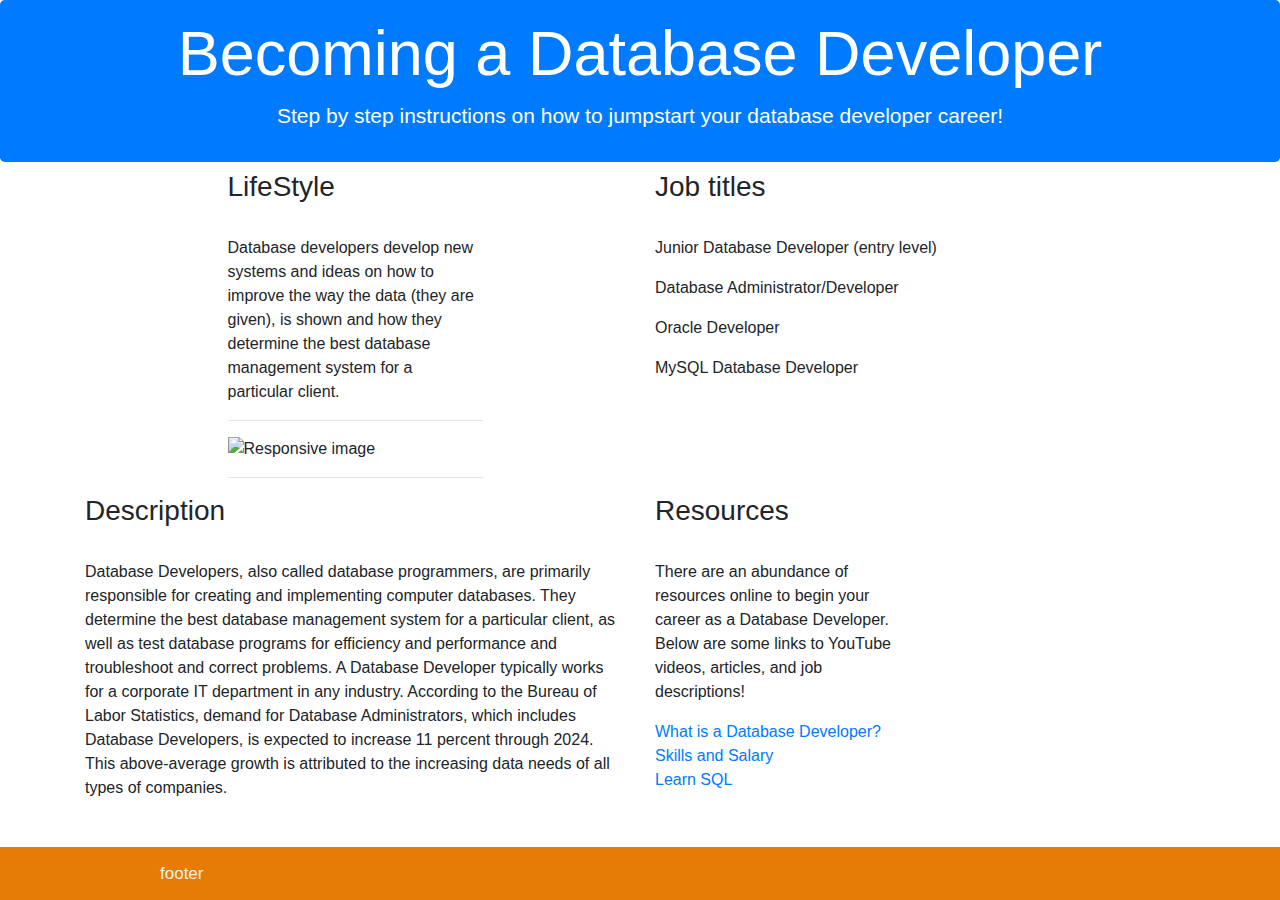
==== Index.html @ f9c74279 "addd description" ====
<!DOCTYPE html>
<html lang="en">
<head>
  <title>Database Developer</title>
  <meta charset="utf-8">
  <meta name="viewport" content="width=device-width, initial-scale=1">
  <link rel="stylesheet" href="https://maxcdn.bootstrapcdn.com/bootstrap/4.3.1/css/bootstrap.min.css">
  <link rel="stylesheet" href="Database-home-css.css">
  <script src="https://ajax.googleapis.com/ajax/libs/jquery/3.4.1/jquery.min.js"></script>
  <script src="https://cdnjs.cloudflare.com/ajax/libs/popper.js/1.14.7/umd/popper.min.js"></script>
  <script src="https://maxcdn.bootstrapcdn.com/bootstrap/4.3.1/js/bootstrap.min.js"></script>
</head>
<body>

<div class="jumbotron text-center p-3 mb-2 bg-primary text-white">
  <h1>Becoming a Database Developer</h1>
  <p class="font-weight-light">Step by step instructions on how to <b>jumpstart</b> your database developer career!</p> 
</div>
  
<div class="container">
  <div class="row">
    <div class="col-sm-3 float-left container-fluid  ">
      <h3>LifeStyle</h3><br>        
      <p>Database developers develop new systems and ideas on how to improve the way the data (they are given), 
         is shown and how they determine the best database management system for a particular client.</p>
         <hr>

         <img src="..." class="img-fluid" alt="Responsive image">

         <hr>

         
        
    </div>
    <div class="col-sm-6 float-center ">
      <h3>Job titles</h3><br>
      <p>Junior Database Developer (entry level) </p>
      <p>Database Administrator/Developer</p>
      <p>Oracle Developer</p>
      <p> MySQL Database Developer </p>
    </div>
    <div class="col-sm-6 float-center ">
      <h3>Description</h3><br>
      <p>Database Developers, also called database programmers, are primarily responsible for creating and implementing computer databases. They determine the best database management system for a particular client, as well as test database programs for efficiency and performance and troubleshoot and correct problems. A Database Developer typically works for a corporate IT department in any industry. According to the Bureau of Labor Statistics, demand for Database Administrators, which includes Database Developers, is expected to increase 11 percent through 2024. This above-average growth is attributed to the increasing data needs of all types of companies.</p>
    </div>
    <div class="col-sm-3 float-right">
      <h3>Resources</h3><br>
      <p>There are an abundance of resources online to begin your career as a Database Developer. Below are some links to YouTube videos, articles, and job descriptions! </p>
      <a href="https://www.jobhero.com/what-is-a-database-developer/" target="_blank">What is a Database Developer?</a>
      <a href="https://www.roberthalf.com/blog/salaries-and-skills/what-does-it-take-to-be-a-sql-database-developer" target="_blank">Skills and Salary</a>
      <a href="https://www.youtube.com/watch?v=HXV3zeQKqGY" target="_blank"><br>Learn SQL</a>
    </div>
  </div>
</div>


<footer> 
  <div class="navbarM">
      <p> footer</p>
    </div>

</footer>

</body>
</html>
---- Database-home-css.css ----
body {
    margin: 0;
    font-family: Arial, Helvetica, sans-serif;
  }
  
 
  .navbarM {
    overflow: hidden;
    background-color: rgb(230, 124, 3);  
    position: fixed;
    bottom: 0;
    width: 100%;
  }
  
  .navbarM p {
    float: left;
    display: block;
    color: #f2f2f2;
    text-align: center;
    padding: 14px 160px ;
    text-decoration: none;
    font-size: 17px;
    margin:auto;
  }
  
  .navbarM a:hover {
    background-color: #ddd;
    color: black;
  }
  
  .navbarM a.active {
    background-color: #4CAF50;
    color: white;
  }
  
  .navbarM .icon {
    display: none;
  }
  
  @media screen and (max-width: 600px) {
    .navbarM a:not(:first-child) {display: none;}
    .navbarM a.icon {
      float: right;
      display: block;
    }
  }
  
  @media screen and (max-width: 600px) {
    .navbarM.responsive .icon {
      position: absolute;
      right: 0;
      bottom:0;
    }
    .navbarM.responsive a {
      float: none;
      display: block;
      text-align: left;
    }
  
  }

/* Something in this code is making 
the layout of this website look nice. I'm too lazy to fine out what it is tho lol. */
  .jumbotron{
    padding-top:30px;
    padding-bottom:30px;
    margin-bottom:30px;
    color:inherit;
    background-color: #25ced1;}

  .jumbotron h1{
      text-align:center;
      color:inherit}
  .jumbotron p{
      margin-bottom:15px;
      font-size:21px;
      font-weight:200;
      text-align: center;
    
    }
  .jumbotron>hr{border-top-color:#d5d5d5}
    .container 
    .jumbotron,.container-fluid .jumbotron{
      padding-right:15px;
      padding-left:15px;
      border-radius:6px;
      background-color: #25ced1;
    }
    .jumbotron .container{max-width:100%}


    @media screen and (min-width:768px)
    {.jumbotron{
      padding-top:48px;
      padding-bottom:48px
    }
    .container .jumbotron,.container-fluid .jumbotron{
      padding-right:60px;
      padding-left:60px
    }
    .jumbotron .h1,.jumbotron h1{
      font-size:63px}
    }
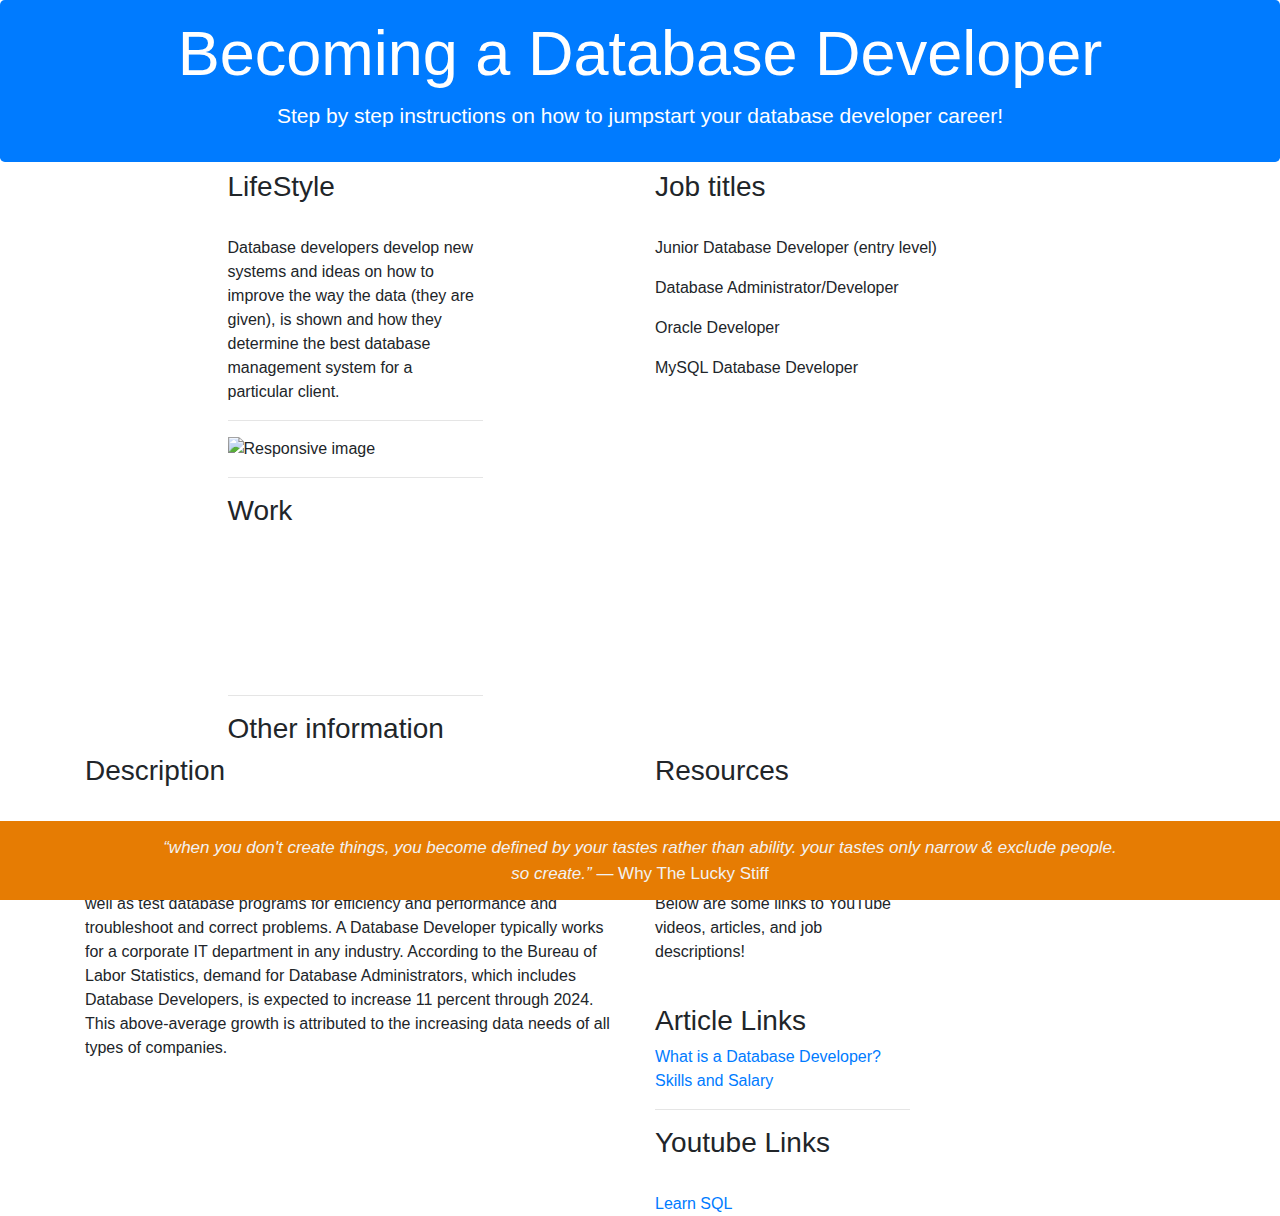
==== commit 820176ae: "addd description" ====
--- a/Index.html
+++ b/Index.html
@@ -29,8 +29,19 @@
 
          <hr>
 
+         <h3>Work </h3>
+
+         <div class="embed-responsive embed-responsive-16by9">
+          <iframe width="560" height="315" src="https://www.youtube.com/embed/xC-c7E5PK0Y" class="embed-responsive-item" style="width: 150px; height: auto" frameborder="0" allow="accelerometer; autoplay; encrypted-media; gyroscope; picture-in-picture" allowfullscreen></iframe>
+        </div>
+        
+
+
+        <hr>
+
+        <h3>Other information </h3>
+
          
-        
     </div>
     <div class="col-sm-6 float-center ">
       <h3>Job titles</h3><br>
@@ -46,8 +57,15 @@
     <div class="col-sm-3 float-right">
       <h3>Resources</h3><br>
       <p>There are an abundance of resources online to begin your career as a Database Developer. Below are some links to YouTube videos, articles, and job descriptions! </p>
+      <br>
+      <h3>Article Links</h3>
       <a href="https://www.jobhero.com/what-is-a-database-developer/" target="_blank">What is a Database Developer?</a>
       <a href="https://www.roberthalf.com/blog/salaries-and-skills/what-does-it-take-to-be-a-sql-database-developer" target="_blank">Skills and Salary</a>
+      
+      <br>
+      <hr>
+
+      <h3>Youtube Links</h3>
       <a href="https://www.youtube.com/watch?v=HXV3zeQKqGY" target="_blank"><br>Learn SQL</a>
     </div>
   </div>
@@ -56,7 +74,9 @@
 
 <footer> 
   <div class="navbarM">
-      <p> footer</p>
+    <p>
+      <i>“when you don't create things, you become defined by your tastes rather than ability. your tastes only narrow & exclude people. so create.”</i>
+      ― Why The Lucky Stiff</p>
     </div>
 
 </footer>
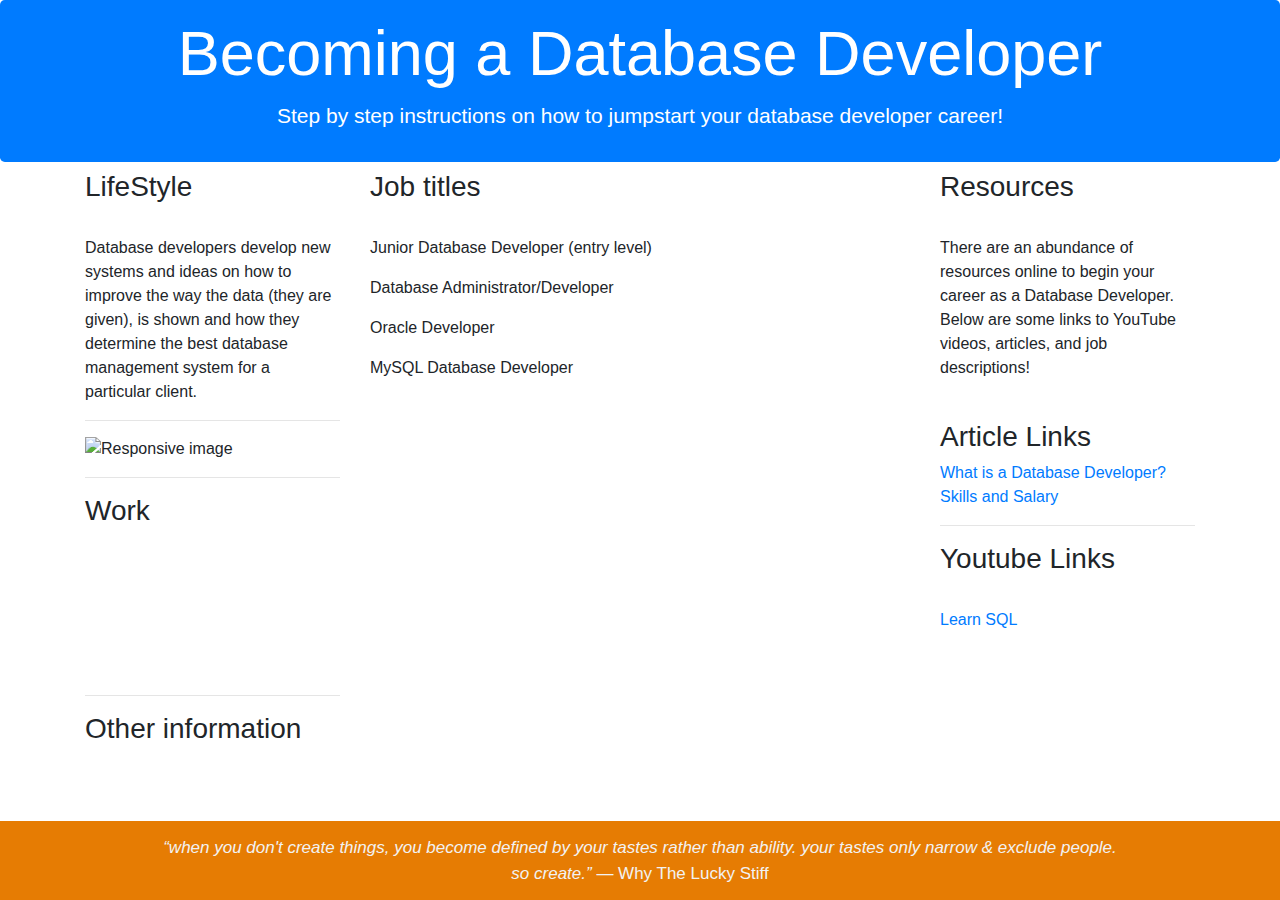
==== commit 6e78949c: "Update Index.html" ====
--- a/Index.html
+++ b/Index.html
@@ -50,10 +50,6 @@
       <p>Oracle Developer</p>
       <p> MySQL Database Developer </p>
     </div>
-    <div class="col-sm-6 float-center ">
-      <h3>Description</h3><br>
-      <p>Database Developers, also called database programmers, are primarily responsible for creating and implementing computer databases. They determine the best database management system for a particular client, as well as test database programs for efficiency and performance and troubleshoot and correct problems. A Database Developer typically works for a corporate IT department in any industry. According to the Bureau of Labor Statistics, demand for Database Administrators, which includes Database Developers, is expected to increase 11 percent through 2024. This above-average growth is attributed to the increasing data needs of all types of companies.</p>
-    </div>
     <div class="col-sm-3 float-right">
       <h3>Resources</h3><br>
       <p>There are an abundance of resources online to begin your career as a Database Developer. Below are some links to YouTube videos, articles, and job descriptions! </p>
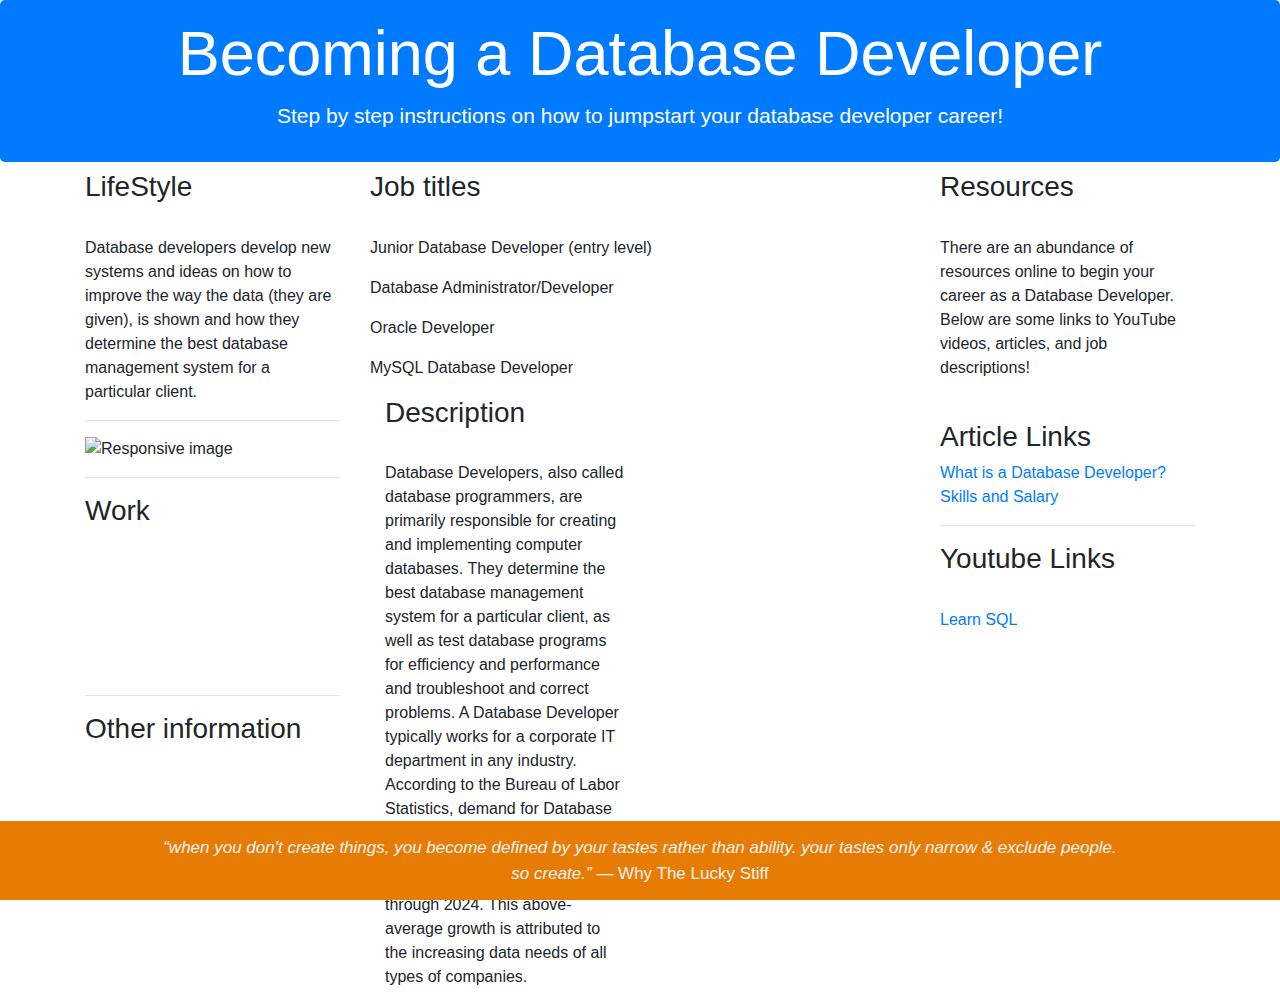
==== commit a57839ed: "Update Index.html" ====
--- a/Index.html
+++ b/Index.html
@@ -49,6 +49,10 @@
       <p>Database Administrator/Developer</p>
       <p>Oracle Developer</p>
       <p> MySQL Database Developer </p>
+      <div class="col-sm-6 float-center ">
+        <h3>Description</h3><br>
+        <p>Database Developers, also called database programmers, are primarily responsible for creating and implementing computer databases. They determine the best database management system for a particular client, as well as test database programs for efficiency and performance and troubleshoot and correct problems. A Database Developer typically works for a corporate IT department in any industry. According to the Bureau of Labor Statistics, demand for Database Administrators, which includes Database Developers, is expected to increase 11 percent through 2024. This above-average growth is attributed to the increasing data needs of all types of companies.</p>
+      </div>
     </div>
     <div class="col-sm-3 float-right">
       <h3>Resources</h3><br>
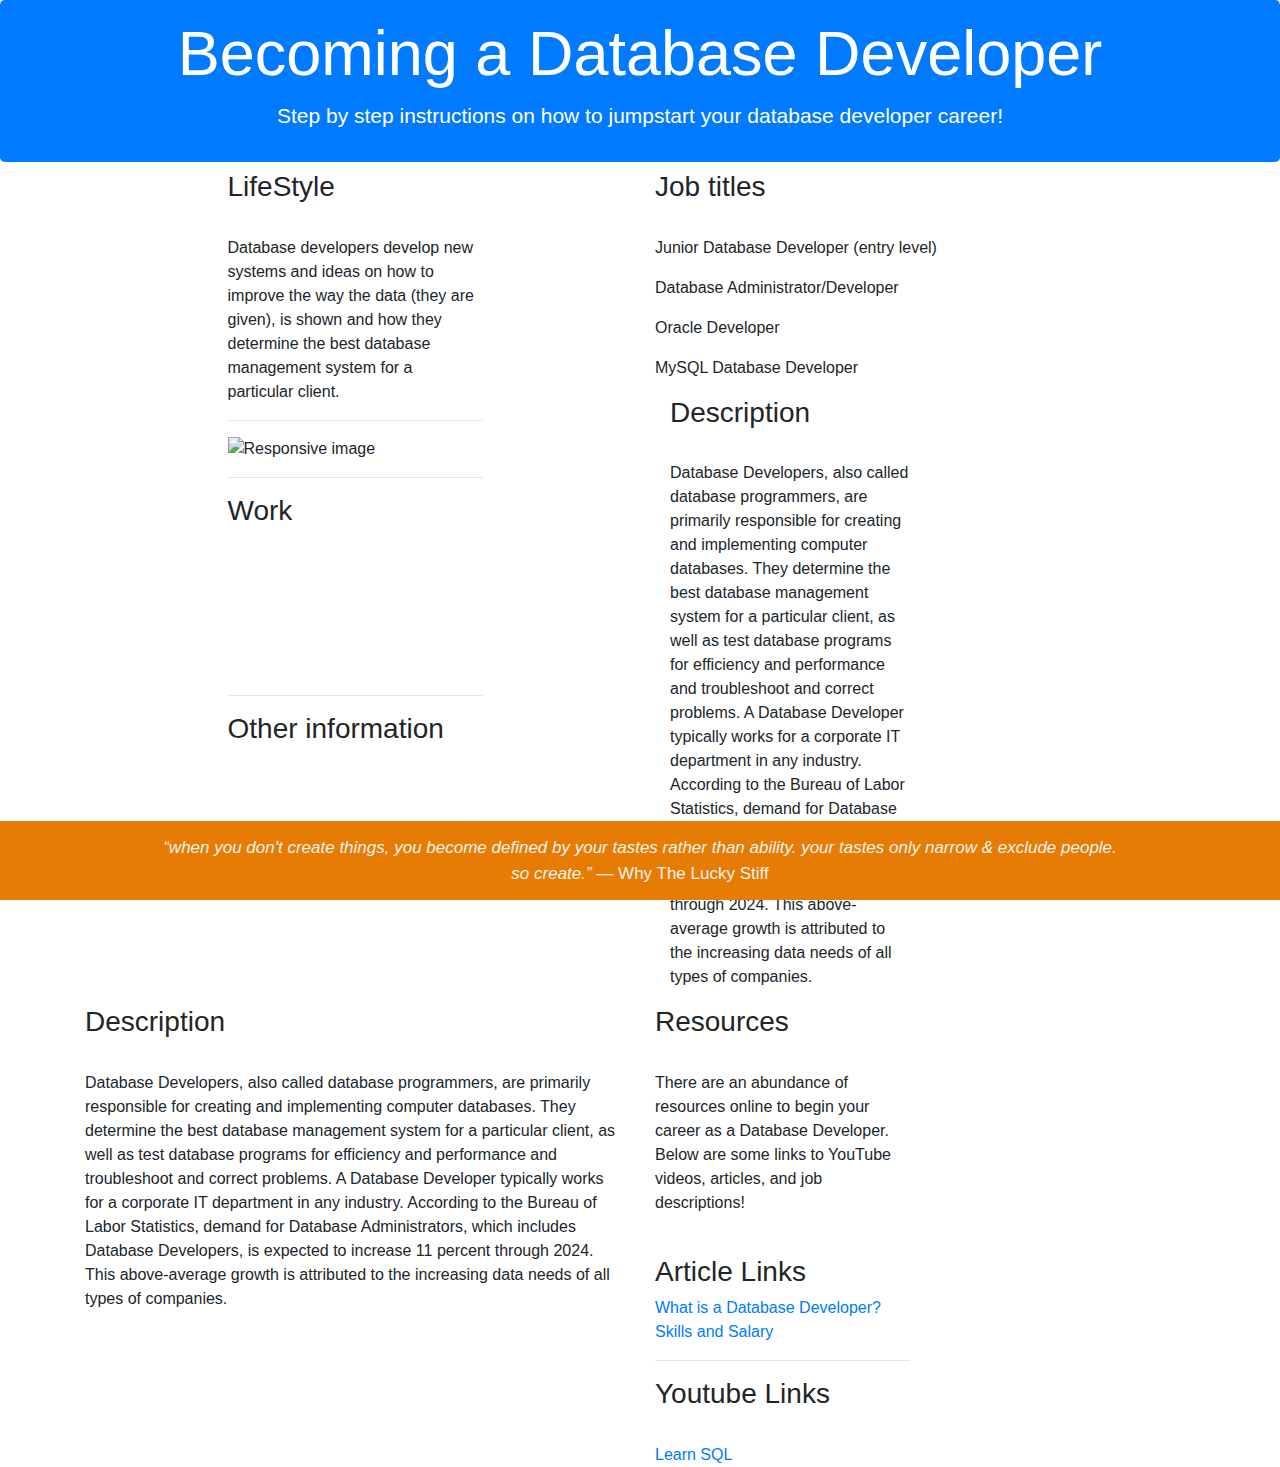
==== commit eb67ec3a: "Merge branch 'master' of https://github.com/Maverick206/ITC134-A4-webproject" ====
--- a/Index.html
+++ b/Index.html
@@ -54,6 +54,10 @@
         <p>Database Developers, also called database programmers, are primarily responsible for creating and implementing computer databases. They determine the best database management system for a particular client, as well as test database programs for efficiency and performance and troubleshoot and correct problems. A Database Developer typically works for a corporate IT department in any industry. According to the Bureau of Labor Statistics, demand for Database Administrators, which includes Database Developers, is expected to increase 11 percent through 2024. This above-average growth is attributed to the increasing data needs of all types of companies.</p>
       </div>
     </div>
+    <div class="col-sm-6 float-center ">
+      <h3>Description</h3><br>
+      <p>Database Developers, also called database programmers, are primarily responsible for creating and implementing computer databases. They determine the best database management system for a particular client, as well as test database programs for efficiency and performance and troubleshoot and correct problems. A Database Developer typically works for a corporate IT department in any industry. According to the Bureau of Labor Statistics, demand for Database Administrators, which includes Database Developers, is expected to increase 11 percent through 2024. This above-average growth is attributed to the increasing data needs of all types of companies.</p>
+    </div>
     <div class="col-sm-3 float-right">
       <h3>Resources</h3><br>
       <p>There are an abundance of resources online to begin your career as a Database Developer. Below are some links to YouTube videos, articles, and job descriptions! </p>
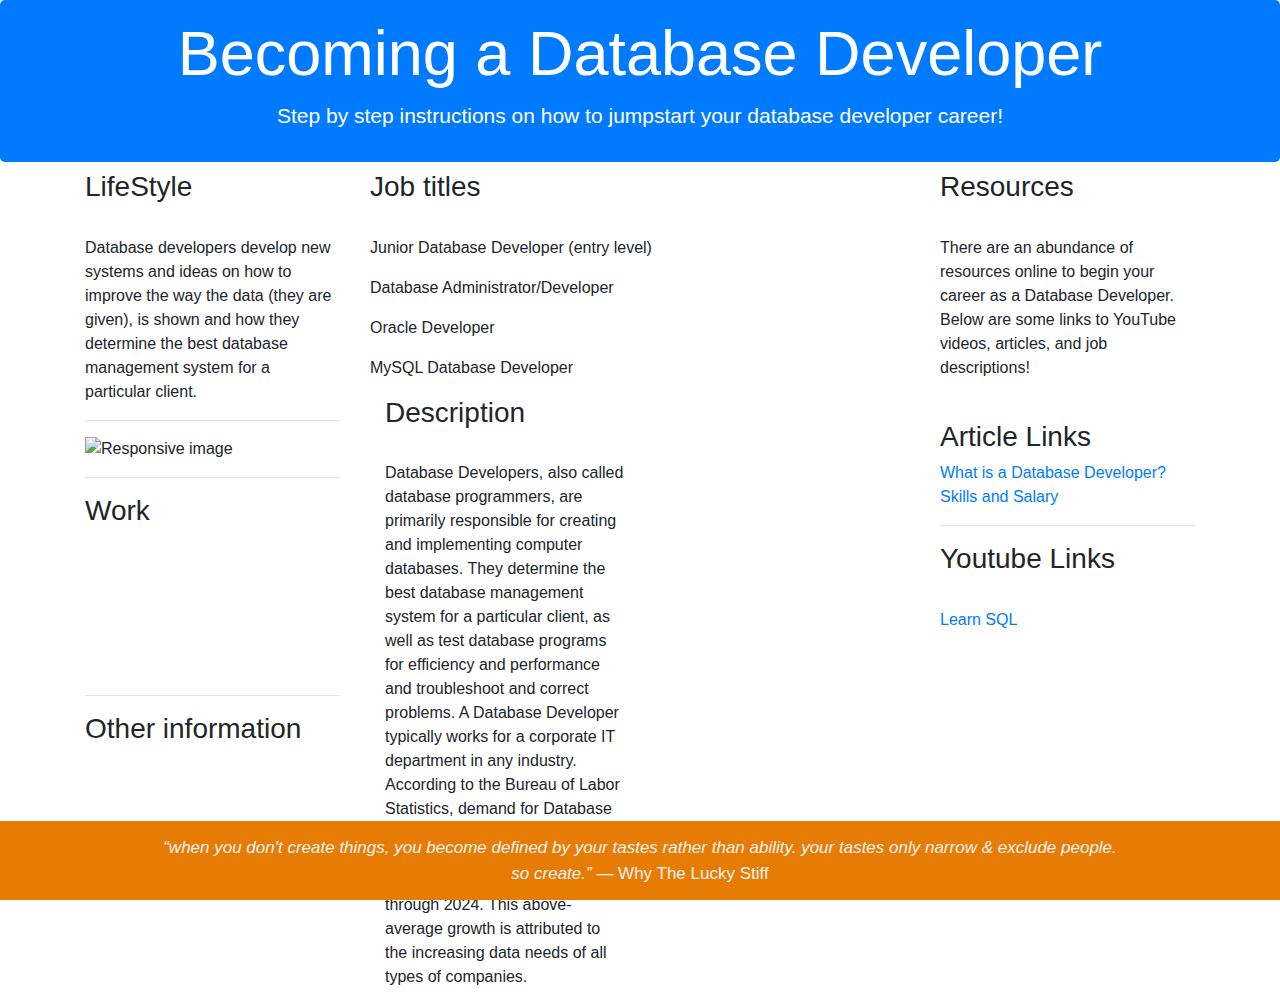
==== commit c26c9bfb: "Update Index.html" ====
--- a/Index.html
+++ b/Index.html
@@ -54,10 +54,6 @@
         <p>Database Developers, also called database programmers, are primarily responsible for creating and implementing computer databases. They determine the best database management system for a particular client, as well as test database programs for efficiency and performance and troubleshoot and correct problems. A Database Developer typically works for a corporate IT department in any industry. According to the Bureau of Labor Statistics, demand for Database Administrators, which includes Database Developers, is expected to increase 11 percent through 2024. This above-average growth is attributed to the increasing data needs of all types of companies.</p>
       </div>
     </div>
-    <div class="col-sm-6 float-center ">
-      <h3>Description</h3><br>
-      <p>Database Developers, also called database programmers, are primarily responsible for creating and implementing computer databases. They determine the best database management system for a particular client, as well as test database programs for efficiency and performance and troubleshoot and correct problems. A Database Developer typically works for a corporate IT department in any industry. According to the Bureau of Labor Statistics, demand for Database Administrators, which includes Database Developers, is expected to increase 11 percent through 2024. This above-average growth is attributed to the increasing data needs of all types of companies.</p>
-    </div>
     <div class="col-sm-3 float-right">
       <h3>Resources</h3><br>
       <p>There are an abundance of resources online to begin your career as a Database Developer. Below are some links to YouTube videos, articles, and job descriptions! </p>
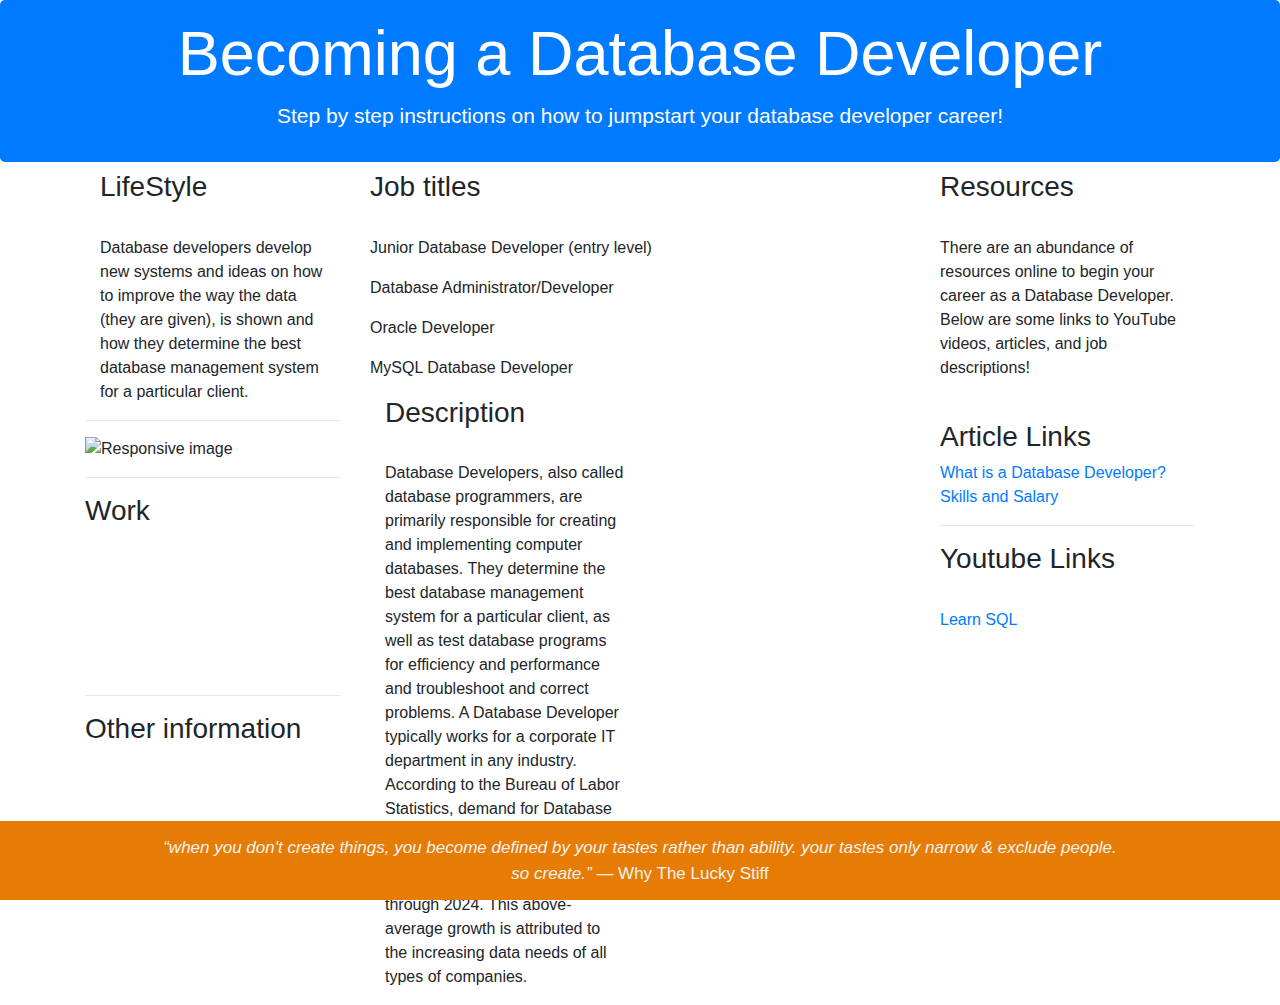
==== commit 6499a5d6: "Update Index.html" ====
--- a/Index.html
+++ b/Index.html
@@ -20,10 +20,11 @@
 <div class="container">
   <div class="row">
     <div class="col-sm-3 float-left container-fluid  ">
+        <div class="container">
       <h3>LifeStyle</h3><br>        
       <p>Database developers develop new systems and ideas on how to improve the way the data (they are given), 
          is shown and how they determine the best database management system for a particular client.</p>
-         <hr>
+         </div><hr>
 
          <img src="..." class="img-fluid" alt="Responsive image">
 
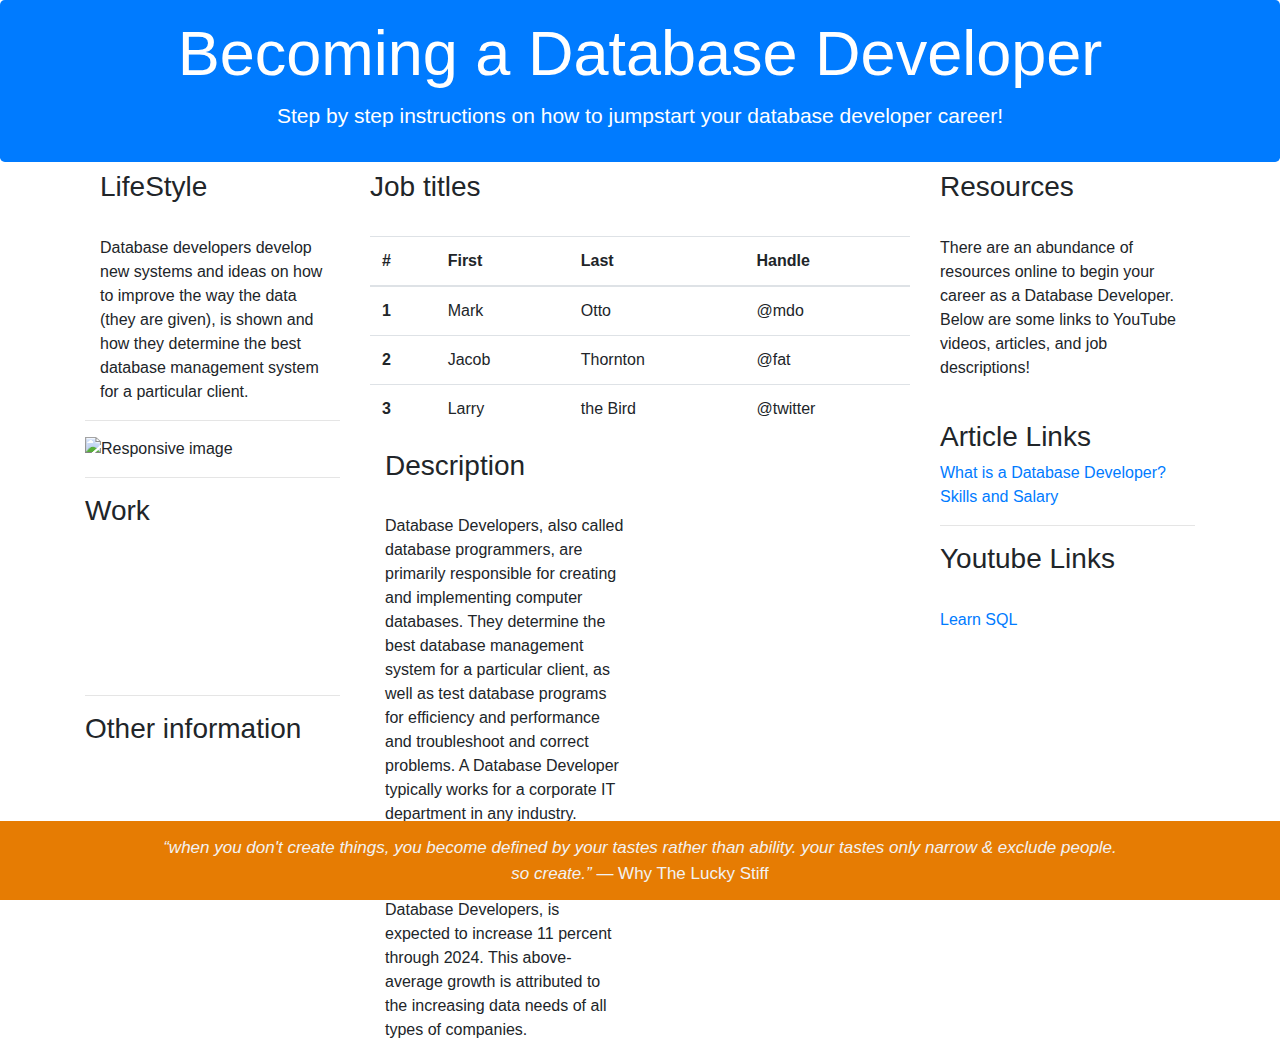
==== commit 126a0f44: "Table for job titles" ====
--- a/Index.html
+++ b/Index.html
@@ -19,8 +19,8 @@
   
 <div class="container">
   <div class="row">
-    <div class="col-sm-3 float-left container-fluid  ">
-        <div class="container">
+    <div class="col-sm-3 float-left">
+        <div class="container container-fluid">
       <h3>LifeStyle</h3><br>        
       <p>Database developers develop new systems and ideas on how to improve the way the data (they are given), 
          is shown and how they determine the best database management system for a particular client.</p>
@@ -46,10 +46,38 @@
     </div>
     <div class="col-sm-6 float-center ">
       <h3>Job titles</h3><br>
-      <p>Junior Database Developer (entry level) </p>
-      <p>Database Administrator/Developer</p>
-      <p>Oracle Developer</p>
-      <p> MySQL Database Developer </p>
+
+      <table class="table">
+          <thead>
+            <tr>
+              <th scope="col">#</th>
+              <th scope="col">First</th>
+              <th scope="col">Last</th>
+              <th scope="col">Handle</th>
+            </tr>
+          </thead>
+          <tbody>
+            <tr>
+              <th scope="row">1</th>
+              <td>Mark</td>
+              <td>Otto</td>
+              <td>@mdo</td>
+            </tr>
+            <tr>
+              <th scope="row">2</th>
+              <td>Jacob</td>
+              <td>Thornton</td>
+              <td>@fat</td>
+            </tr>
+            <tr>
+              <th scope="row">3</th>
+              <td>Larry</td>
+              <td>the Bird</td>
+              <td>@twitter</td>
+            </tr>
+          </tbody>
+        </table>
+        
       <div class="col-sm-6 float-center ">
         <h3>Description</h3><br>
         <p>Database Developers, also called database programmers, are primarily responsible for creating and implementing computer databases. They determine the best database management system for a particular client, as well as test database programs for efficiency and performance and troubleshoot and correct problems. A Database Developer typically works for a corporate IT department in any industry. According to the Bureau of Labor Statistics, demand for Database Administrators, which includes Database Developers, is expected to increase 11 percent through 2024. This above-average growth is attributed to the increasing data needs of all types of companies.</p>
